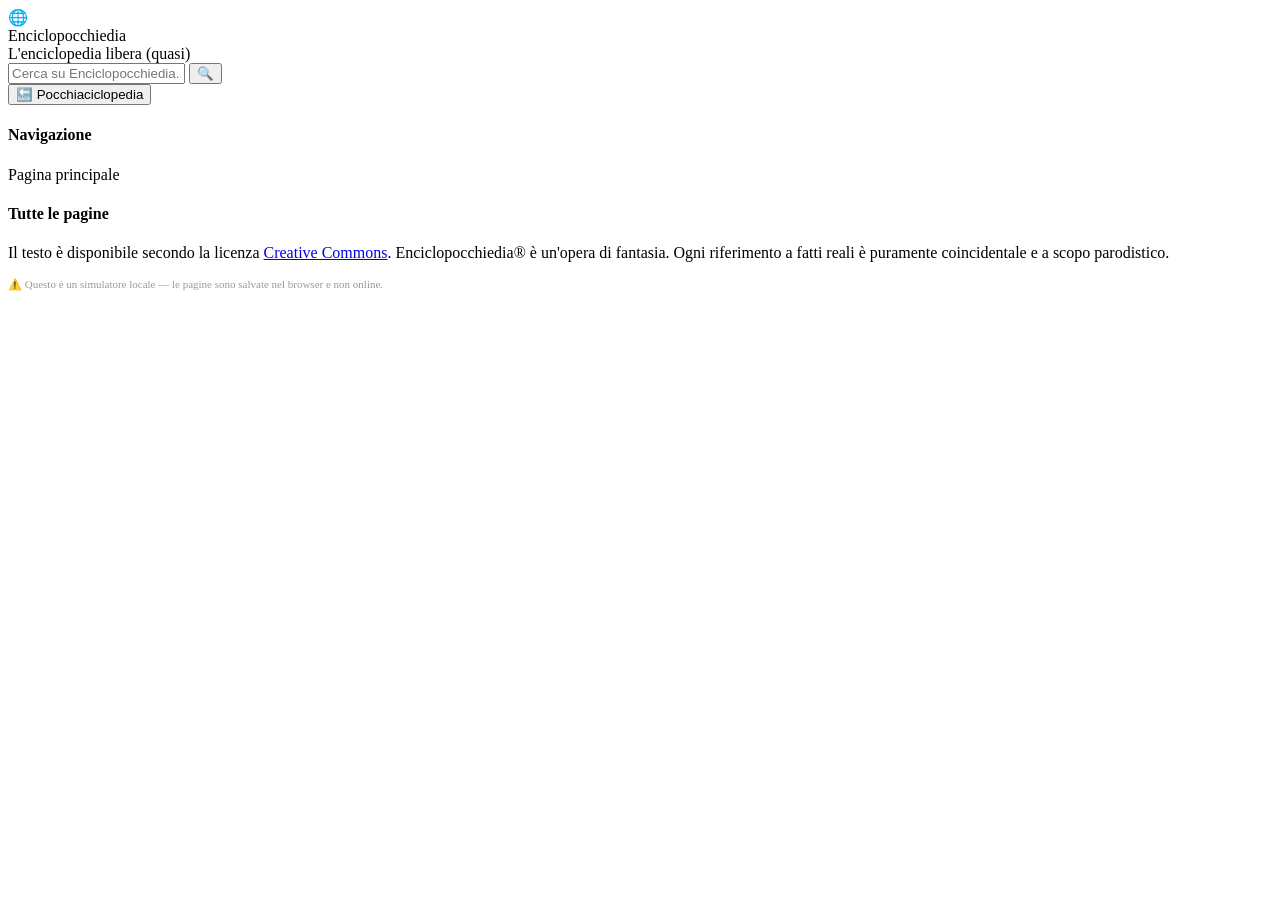
==== index.html @ 20b07279 "Add index.html" ====
<!DOCTYPE html>

<html lang="it">
<head>
<meta charset="utf-8"/>
<meta content="width=device-width, initial-scale=1.0" name="viewport"/>
<title>Enciclopocchiedia — L'enciclopedia libera (quasi)</title>
<link rel="stylesheet" href="wiki-style.css">
</head>
<body>
<!-- HEADER -->
<div id="wiki-top">
<div id="wiki-top-inner">
<div class="wiki-logo-wrap" onclick="navigateTo('Main')">
<div class="wiki-logo-sphere" style="overflow:hidden;padding:0">
  <img 
    id="logo-dinamico" 
    alt="Logo Enciclopocchiedia" 
    src="logo.jpg" 
    onerror="this.style.display='none';this.parentElement.innerHTML='🌐'" 
    style="width:100%;height:100%;object-fit:cover;border-radius:50%"
  />
</div>

<div class="wiki-logo-text">
<div class="wiki-logo-title">Enciclopocchiedia</div>
<div class="wiki-logo-sub">L'enciclopedia libera (quasi)</div>
</div>
</div>
<div id="wiki-search-bar">
<input autocomplete="off" dir="ltr" id="search-input" placeholder="Cerca su Enciclopocchiedia..." type="text"/>
<button id="search-btn">🔍</button>
<div id="search-results"></div>
</div>
<div id="wiki-top-actions">
<button class="top-btn" onclick="window.location.href='index.html'" title="Torna alla Pocchiaciclopedia originale">🔙 Pocchiaciclopedia</button>
<button class="top-btn" id="btn-back" onclick="goBack()" style="display:none" title="Pagina precedente">← Indietro</button>
</div>
</div>
</div>

<!-- LAYOUT WRAPPER -->
<div id="wiki-layout">
<!-- LAYOUT WRAPPER -->
<div id="wiki-layout">
<!-- BODY -->
<div id="wiki-body">
  <!-- SIDEBAR -->
<div id="wiki-sidebar">
  <div class="sb-section">
    <h4>Navigazione</h4>
    <a onclick="navigateTo('Main')">Pagina principale</a>
  </div>

  <div class="sb-section">
    <h4>Tutte le pagine</h4>
    <div id="sidebar-pages"></div>
  </div>
</div>
<!-- ARTICLE -->
<div id="wiki-article">
<div id="read-view">
<div id="article-content"></div>
</div>
</div>
</div><!-- end wiki-body -->
<!-- FOOTER -->
<div id="wiki-footer">
<p>Il testo è disponibile secondo la licenza <a href="#">Creative Commons</a>. Enciclopocchiedia® è un'opera di fantasia. Ogni riferimento a fatti reali è puramente coincidentale e a scopo parodistico.</p>
<p style="margin-top:6px;font-size:11px;color:#999">⚠️ Questo è un simulatore locale — le pagine sono salvate nel browser e non online.</p>
</div>
</div><!-- end wiki-layout -->

<script>
// ══════════════════════════════════════════════════════
//  DATI PAGINE — specifici di questo sito
// ══════════════════════════════════════════════════════

// Ogni pagina vive nel proprio file HTML sotto pages/<slug>.html.
// Qui teniamo solo i metadati (titolo + categorie) per sidebar e ricerca,
// senza dover caricare tutti i file per sapere cosa esiste. Aggiungi una
// nuova pagina aggiungendo qui una voce e creando il file corrispondente
// in pages/.
const PAGE_INDEX = {
  "Main": {
    file: "pages/main.html",
    title: "Enciclopocchiedia — Pagina principale",
    categorie: ["Pagina principale", "Enciclopocchiedia"]
  },
  "Le Origini": {
    file: "pages/le-origini.html",
    title: "Le Origini",
    categorie: ["Storia", "Preistoria", "Salento"]
  }
};
</script>
<script src="personaggi-data.js"></script>
<script src="wiki-script.js"></script>
</body>
</html>
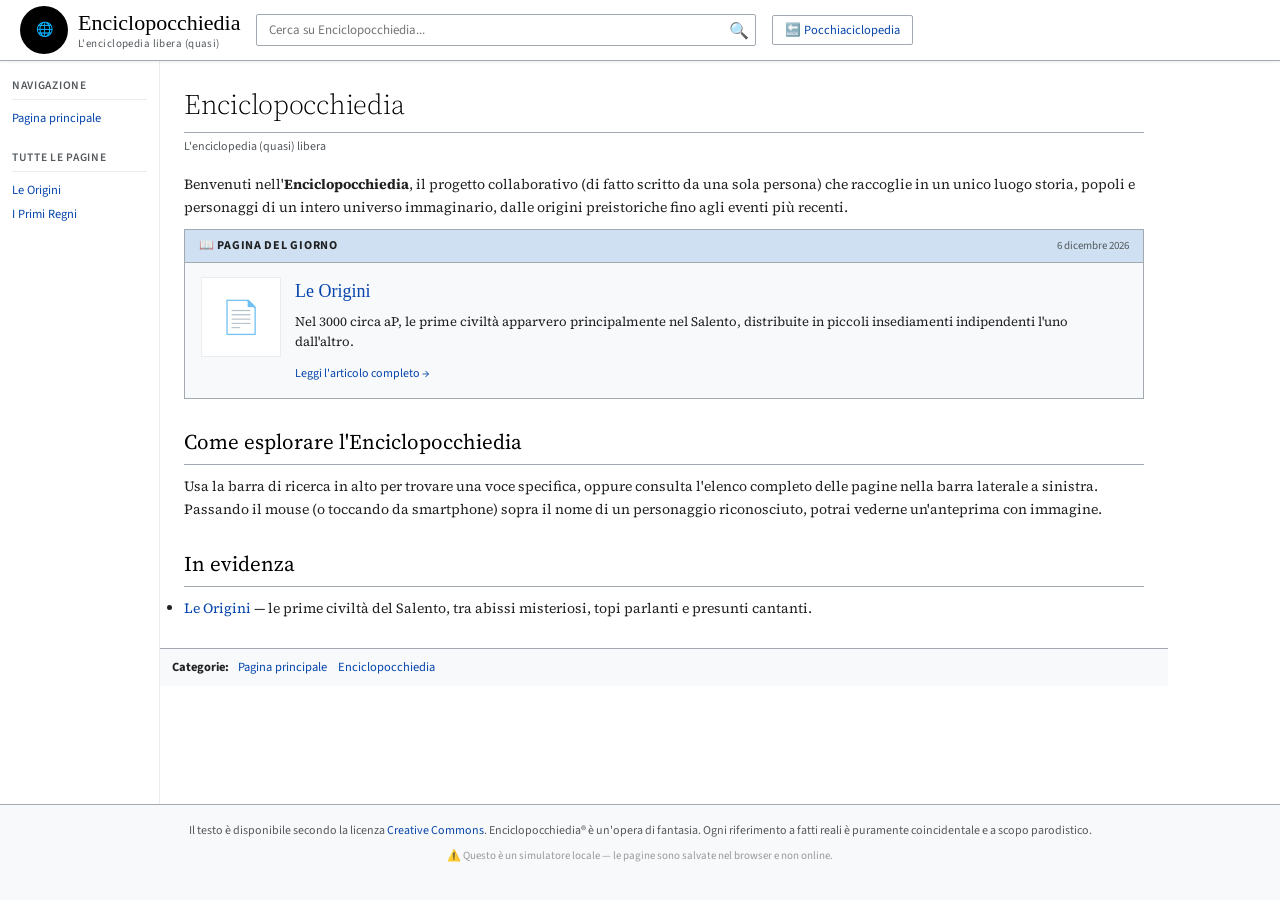
==== commit 8cb154b0: "Registra la pagina I Primi Regni in PAGE_INDEX" ====
--- a/index.html
+++ b/index.html
@@ -91,6 +91,11 @@
     file: "pages/le-origini.html",
     title: "Le Origini",
     categorie: ["Storia", "Preistoria", "Salento"]
+  },
+  "I Primi Regni": {
+    file: "pages/i-primi-regni.html",
+    title: "I Primi Regni",
+    categorie: ["Storia", "CutiCuti", "Pacci", "Guerra CutiCuti-Pacci"]
   }
 };
 </script>
--- a/wiki-style.css
+++ b/wiki-style.css
@@ -0,0 +1,524 @@
+@import url('https://fonts.googleapis.com/css2?family=Linux+Libertine+Display&family=Source+Serif+4:ital,wght@0,300;0,400;0,600;1,400&family=Source+Sans+3:wght@300;400;600&display=swap');
+
+:root {
+  --bg: #f8f9fa;
+  --white: #ffffff;
+  --border: #a2a9b1;
+  --border-light: #eaecf0;
+  --text: #202122;
+  --text-muted: #54595d;
+  --link: #0645ad;
+  --link-red: #ba0000;
+  --link-hover: #0b0080;
+  --header-bg: #ffffff;
+  --sidebar-w: 160px;
+  --accent: #3680b0;
+  --infobox-bg: #f8f9fa;
+  --infobox-title: #cee0f2;
+  --toc-bg: #f8f9fa;
+  --notice-bg: #eaf3fb;
+  --tab-active: #ffffff;
+  --tab-inactive: #f8f9fa;
+}
+
+* { box-sizing: border-box; margin: 0; padding: 0; }
+
+body {
+  font-family: 'Source Serif 4', 'Linux Libertine', Georgia, serif;
+  font-size: 14px;
+  background: var(--bg);
+  color: var(--text);
+  line-height: 1.65;
+}
+
+a { color: var(--link); text-decoration: none; cursor: pointer; }
+a:hover { text-decoration: underline; color: var(--link-hover); }
+a.redlink { color: var(--link-red); }
+
+/* ── HEADER ── */
+#wiki-top {
+  background: var(--header-bg);
+  border-bottom: 1px solid var(--border);
+  position: sticky;
+  top: 0;
+  z-index: 100;
+  box-shadow: 0 1px 3px rgba(0,0,0,0.08);
+}
+
+#wiki-top-inner {
+    max-width: 100% !important; 
+    width: 100% !important;
+    margin: 0 !important;
+    padding: 6px 20px !important;
+    display: flex !important;
+    align-items: center !important;
+    gap: 16px !important;
+}
+
+.wiki-logo-wrap {
+  display: flex;
+  align-items: center;
+  gap: 10px;
+  flex-shrink: 0;
+  cursor: pointer;
+}
+
+.wiki-logo-sphere {
+  width: 48px;
+  height: 48px;
+  border-radius: 50%;
+  background: #000; /* Toglie il bianco dietro l'immagine */
+  cursor: pointer;
+  transition: transform 0.2s;
+  overflow: hidden;
+  display: flex;
+  align-items: center;
+  justify-content: center;
+}
+
+.wiki-logo-sphere img {
+  width: 100%;
+  height: 100%;
+  object-fit: cover;
+  /* BLOCCA LO ZOOM INDIETRO: l'immagine non può rimpicciolirsi */
+  min-width: 100%;
+  min-height: 100%;
+}
+
+.wiki-logo-text { line-height: 1.2; }
+.wiki-logo-title { font-family: 'Linux Libertine Display', Georgia, serif; font-size: 22px; color: #000; }
+.wiki-logo-sub { font-family: 'Source Sans 3', sans-serif; font-size: 11px; color: var(--text-muted); letter-spacing: 0.04em; }
+
+#wiki-search-bar {
+  flex: 1;
+  max-width: 500px;
+  position: relative;
+}
+
+#wiki-search-bar input {
+  width: 100%;
+  padding: 6px 36px 6px 12px;
+  border: 1px solid var(--border);
+  border-radius: 2px;
+  font-family: 'Source Sans 3', sans-serif;
+  font-size: 13px;
+  background: #fff;
+  outline: none;
+}
+
+#wiki-search-bar input:focus { border-color: var(--accent); box-shadow: 0 0 0 2px rgba(54,128,176,0.15); }
+
+#search-btn {
+  position: absolute; right: 0; top: 0; bottom: 0;
+  width: 34px;
+  background: none; border: none; cursor: pointer;
+  color: var(--text-muted); font-size: 16px;
+  display: flex; align-items: center; justify-content: center;
+}
+
+#search-btn:hover { color: var(--accent); }
+
+#wiki-top-actions {
+  display: flex; gap: 8px; flex-shrink: 0;
+}
+
+.top-btn {
+  font-family: 'Source Sans 3', sans-serif;
+  font-size: 12.5px;
+  padding: 5px 12px;
+  border: 1px solid var(--border);
+  background: #fff;
+  cursor: pointer;
+  color: var(--link);
+  border-radius: 2px;
+  transition: background 0.15s;
+}
+.top-btn:hover { background: var(--bg); }
+.top-btn.primary { background: var(--accent); color: #fff; border-color: var(--accent); }
+.top-btn.primary:hover { background: #2e6e9e; }
+
+/* ── LAYOUT ── */
+#wiki-layout {
+    display: flex;
+    flex-direction: column;
+    min-height: calc(100vh - 80px);
+}
+
+#wiki-body {
+    max-width: 100% !important;
+    width: 100% !important;
+    margin: 0 !important;
+    display: flex;
+    flex: 1;
+    padding: 0;
+    background: #f8f9fa;
+    flex: 1;
+}
+
+/* ── SIDEBAR ── */
+#wiki-sidebar {
+  width: var(--sidebar-w);
+  flex-shrink: 0;
+  padding: 16px 12px;
+  font-family: 'Source Sans 3', sans-serif;
+  font-size: 12.5px;
+  border-right: 1px solid var(--border-light);
+  background: var(--white);
+}
+
+.sb-section { margin-bottom: 18px; }
+
+.sb-section h4 {
+  font-size: 11.5px;
+  font-weight: 600;
+  color: var(--text-muted);
+  text-transform: uppercase;
+  letter-spacing: 0.06em;
+  border-bottom: 1px solid var(--border-light);
+  padding-bottom: 3px;
+  margin-bottom: 6px;
+}
+
+.sb-section a {
+  display: block;
+  padding: 2px 0;
+  color: var(--link);
+  font-size: 12.5px;
+}
+
+.sb-section a:hover { text-decoration: underline; }
+.sb-section a.active-page { font-weight: 600; color: var(--text); text-decoration: none; cursor: default; }
+
+/* ── ARTICLE AREA ── */
+#wiki-article {
+  flex: 1;
+  min-width: 0;
+  padding: 20px 24px 40px;
+  background: var(--white);
+  min-height: 600px;
+}
+
+/* Contenuto articolo con max-width per leggibilità enciclopedica */
+#article-content {
+  max-width: 960px;
+}
+
+/* ── NOTICES ── */
+.wiki-notice {
+  background: var(--notice-bg);
+  border: 1px solid var(--border);
+  border-left: 3px solid var(--accent);
+  padding: 8px 14px;
+  margin-bottom: 16px;
+  font-family: 'Source Sans 3', sans-serif;
+  font-size: 12.7px;
+  display: flex; gap: 10px; align-items: flex-start;
+}
+
+.wiki-notice .ni { font-size: 18px; flex-shrink: 0; margin-top: 1px; }
+
+/* ── TITLE ── */
+h1.page-title {
+  font-family: 'Linux Libertine Display', 'Source Serif 4', Georgia, serif;
+  font-size: 28px;
+  font-weight: 300;
+  border-bottom: 1px solid var(--border);
+  padding-bottom: 5px;
+  margin-bottom: 4px;
+  color: #000;
+  letter-spacing: -0.01em;
+}
+
+.page-subtitle {
+  font-family: 'Source Sans 3', sans-serif;
+  font-size: 12px;
+  color: var(--text-muted);
+  margin-bottom: 16px;
+}
+
+/* ── INFOBOX ── */
+.infobox {
+  float: right;
+  clear: right;
+  margin: 0 0 16px 24px;
+  border: 1px solid var(--border);
+  background: var(--infobox-bg);
+  font-family: 'Source Sans 3', sans-serif;
+  font-size: 12.5px;
+  width: 270px;
+  box-shadow: 0 1px 3px rgba(0,0,0,0.06);
+}
+
+.infobox-title {
+  background: var(--infobox-title);
+  text-align: center;
+  padding: 7px 10px;
+  font-weight: 600;
+  font-size: 13px;
+  border-bottom: 1px solid var(--border);
+}
+
+.infobox table { width: 100%; border-collapse: collapse; }
+.infobox td, .infobox th { padding: 3px 8px; vertical-align: top; border-top: 1px solid var(--border-light); }
+.infobox td:first-child, .infobox th:first-child { font-weight: 600; width: 42%; font-size: 12px; color: var(--text); border-right: 1px solid var(--border-light); }
+
+/* ── TOC ── */
+.toc-box {
+  background: var(--toc-bg);
+  border: 1px solid var(--border);
+  display: inline-block;
+  padding: 12px 18px;
+  margin-bottom: 20px;
+  font-family: 'Source Sans 3', sans-serif;
+  font-size: 12.5px;
+  min-width: 200px;
+  max-width: 340px;
+}
+
+.toc-title { font-weight: 600; text-align: center; margin-bottom: 8px; font-size: 13px; }
+.toc-box ol { padding-left: 20px; }
+.toc-box li { margin: 3px 0; }
+.toc-box ol ol { padding-left: 18px; list-style-type: none; margin-top: 2px; }
+.toc-box ol ol li::before { content: "– "; color: var(--text-muted); }
+
+/* ── HEADINGS ── */
+.wiki-article-body h2 {
+  font-family: 'Linux Libertine Display', 'Source Serif 4', Georgia, serif;
+  font-size: 21px;
+  font-weight: 400;
+  border-bottom: 1px solid var(--border);
+  padding-bottom: 4px;
+  margin: 26px 0 10px;
+  color: #000;
+  display: flex; justify-content: space-between; align-items: baseline;
+}
+
+.wiki-article-body h3 {
+  font-family: 'Source Serif 4', Georgia, serif;
+  font-size: 16px;
+  font-weight: 600;
+  margin: 18px 0 8px;
+  color: #000;
+}
+
+.wiki-article-body h4 {
+  font-size: 14px;
+  font-weight: 600;
+  margin: 14px 0 6px;
+  font-style: italic;
+}
+
+.wiki-article-body p { margin-bottom: 10px; }
+
+.edit-link {
+  font-family: 'Source Sans 3', sans-serif;
+  font-size: 11.5px;
+  font-weight: 400;
+  color: var(--link);
+  cursor: pointer;
+  flex-shrink: 0;
+}
+
+.edit-link:hover { text-decoration: underline; }
+
+/* ── REFS ── */
+.reflist {
+  font-family: 'Source Sans 3', sans-serif;
+  font-size: 11.5px;
+  columns: 2;
+  column-gap: 20px;
+  margin-top: 8px;
+}
+
+.reflist li { margin-bottom: 4px; break-inside: avoid; }
+
+sup { font-size: 10px; }
+sup a { color: var(--link); }
+
+/* ── CATEGORIES ── */
+.wiki-cats {
+  border-top: 1px solid var(--border);
+  padding-top: 10px;
+  margin-top: 28px;
+  font-family: 'Source Sans 3', sans-serif;
+  font-size: 12.5px;
+  background: var(--bg);
+  padding: 8px 12px;
+  margin-left: -24px;
+  margin-right: -24px;
+  margin-bottom: -40px;
+}
+
+.wiki-cats strong { margin-right: 6px; }
+.wiki-cats a { margin-right: 8px; color: var(--link); }
+
+/* ── STUB ── */
+.stub-box {
+  background: var(--bg);
+  border: 1px solid var(--border);
+  padding: 8px 14px;
+  margin-top: 20px;
+  font-family: 'Source Sans 3', sans-serif;
+  font-size: 12px;
+  color: var(--text-muted);
+  display: flex; gap: 10px; align-items: center;
+}
+
+.clearfix::after { content: ''; display: block; clear: both; }
+
+
+#search-results {
+  display: none;
+  position: absolute;
+  top: 100%;
+  left: 0; right: 0;
+  background: var(--white);
+  border: 1px solid var(--border);
+  box-shadow: 0 4px 12px rgba(0,0,0,0.12);
+  z-index: 150;
+  font-family: 'Source Sans 3', sans-serif;
+}
+
+#search-results.open { display: block; }
+
+.search-result-item {
+  padding: 8px 14px;
+  cursor: pointer;
+  border-bottom: 1px solid var(--border-light);
+  font-size: 13px;
+}
+
+.search-result-item:hover { background: var(--bg); }
+.search-result-item.focused { background: var(--bg); outline: 2px solid var(--accent); outline-offset: -2px; }
+.search-result-item:last-child { border-bottom: none; }
+.sr-title { font-weight: 600; color: var(--link); }
+.sr-snippet { font-size: 11.5px; color: var(--text-muted); margin-top: 2px; }
+
+
+
+
+/* ── FOOTER ── */
+#wiki-footer {
+  background: var(--bg);
+  border-top: 1px solid var(--border);
+  padding: 16px;
+  text-align: center;
+  font-family: 'Source Sans 3', sans-serif;
+  font-size: 12px;
+  color: var(--text-muted);
+  margin-top: 0;
+  width: 100%;
+  flex-shrink: 0;
+}
+
+.clearfix::after { content: ''; display: table; clear: both; }
+
+/* ── RESPONSIVE ── */
+@media (max-width: 768px) {
+  /* Sidebar nascosta */
+  #wiki-sidebar { display: none; }
+  #wiki-nav-inner { padding-left: 16px; }
+  .infobox { float: none; width: 100%; margin: 0 0 16px; }
+
+  /* Header su mobile: logo + ricerca in colonna */
+  #wiki-top-inner {
+    flex-wrap: wrap;
+    gap: 8px;
+    padding: 8px 12px;
+  }
+
+  /* Logo più compatto */
+  .wiki-logo-title { font-size: 17px; }
+  .wiki-logo-sub { font-size: 10px; }
+  .wiki-logo-sphere { width: 36px; height: 36px; font-size: 16px; }
+
+  /* Barra di ricerca: occupa tutta la larghezza sotto il logo */
+  #wiki-search-bar {
+    order: 3;
+    flex: 1 1 100%;
+    max-width: 100%;
+  }
+
+  /* Input ricerca: testo corretto da sinistra a destra */
+  #wiki-search-bar input {
+    font-size: 16px; /* evita zoom automatico su iOS */
+    direction: ltr;
+    text-align: left;
+    padding: 9px 40px 9px 12px;
+  }
+
+  /* Bottoni azione più compatti */
+  #wiki-top-actions { gap: 4px; }
+  .top-btn { padding: 5px 8px; font-size: 11px; }
+
+  /* Risultati ricerca leggibili */
+  #search-results { font-size: 13px; }
+  .search-result-item { padding: 10px 12px; }
+
+  /* Nav tabs scrollabili orizzontalmente */
+  #wiki-nav-inner {
+    overflow-x: auto;
+    -webkit-overflow-scrolling: touch;
+    flex-wrap: nowrap;
+    padding-bottom: 1px;
+  }
+  .nav-tab { white-space: nowrap; padding: 6px 10px; font-size: 12px; }
+
+  /* Articolo più leggibile */
+  #wiki-article { padding: 14px 14px 30px; }
+
+  /* Tabelle scorrevoli su mobile */
+  .infobox { overflow-x: auto; display: block; }
+  table { min-width: 0; }
+}
+
+
+/* ══════════════════════════════════════════════════════
+   TOOLTIP PERSONAGGI — anteprima immagine su nomi noti
+   (nomi e immagini definiti in personaggi-data.js)
+   ══════════════════════════════════════════════════════ */
+
+.char-name {
+  color: var(--link);
+  border-bottom: 1px dotted var(--accent);
+  cursor: pointer;
+}
+
+.char-name:hover,
+.char-name:focus {
+  background: var(--infobox-title);
+  outline: none;
+  text-decoration: none;
+}
+
+#char-tooltip {
+  position: fixed;
+  z-index: 500;
+  display: none;
+  width: 190px;
+  background: var(--white);
+  border: 1px solid var(--border);
+  box-shadow: 0 4px 14px rgba(0,0,0,0.18);
+  padding: 8px;
+  text-align: center;
+  font-family: 'Source Sans 3', sans-serif;
+  pointer-events: none;
+}
+
+#char-tooltip.visible { display: block; }
+
+#char-tooltip img {
+  width: 100%;
+  height: 160px;
+  object-fit: cover;
+  display: block;
+  margin: 0 0 6px;
+  border: 1px solid var(--border-light);
+  background: var(--bg);
+}
+
+#char-tooltip .ct-name {
+  font-size: 12.5px;
+  font-weight: 600;
+  color: var(--text);
+}
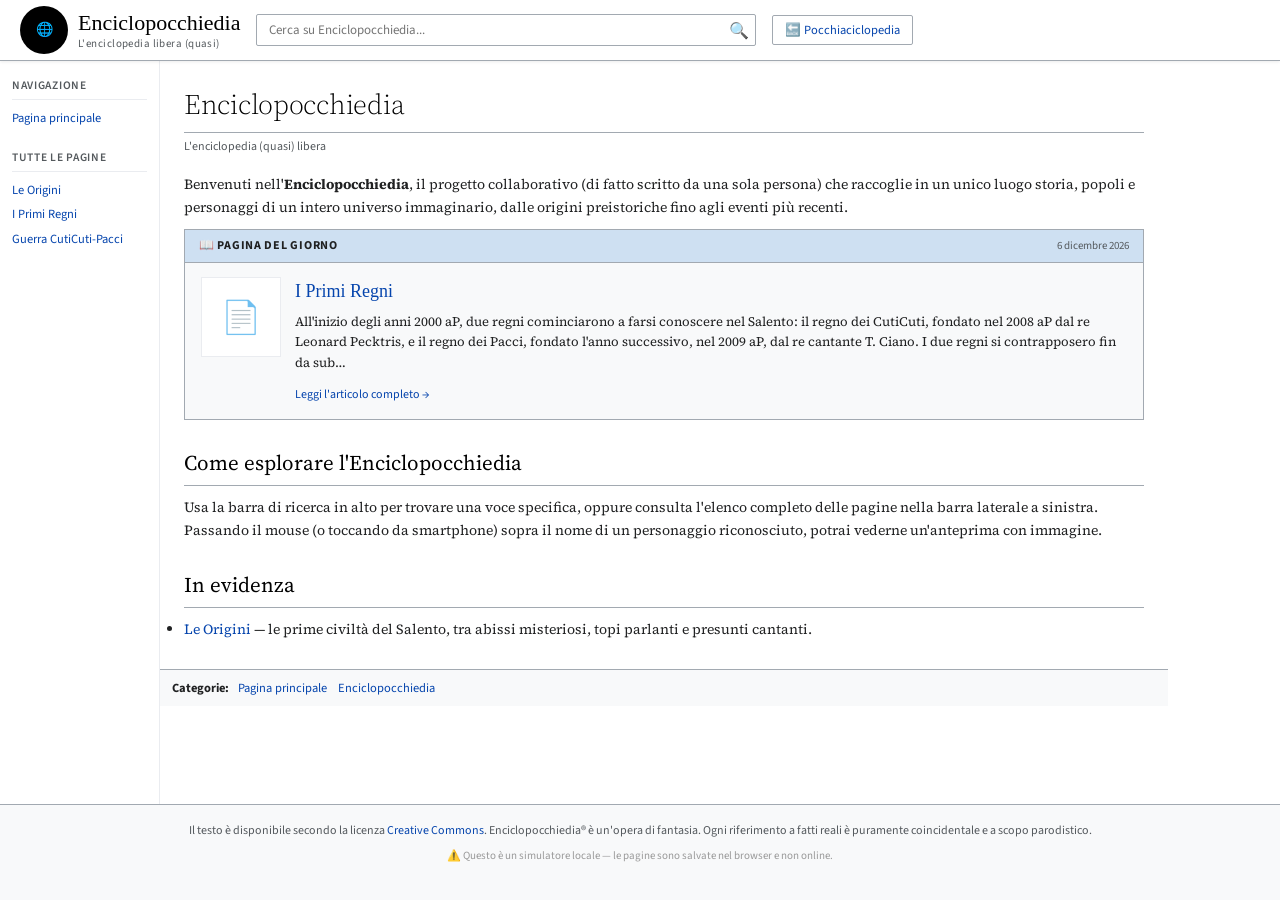
==== commit 0964f5a0: "Registra la pagina Guerra CutiCuti-Pacci in PAGE_INDEX" ====
--- a/index.html
+++ b/index.html
@@ -96,6 +96,11 @@
     file: "pages/i-primi-regni.html",
     title: "I Primi Regni",
     categorie: ["Storia", "CutiCuti", "Pacci", "Guerra CutiCuti-Pacci"]
+  },
+  "Guerra CutiCuti-Pacci": {
+    file: "pages/guerra-cuticuti-pacci.html",
+    title: "Guerra CutiCuti-Pacci",
+    categorie: ["Storia", "Guerra CutiCuti-Pacci", "CutiCuti", "Pacci"]
   }
 };
 </script>
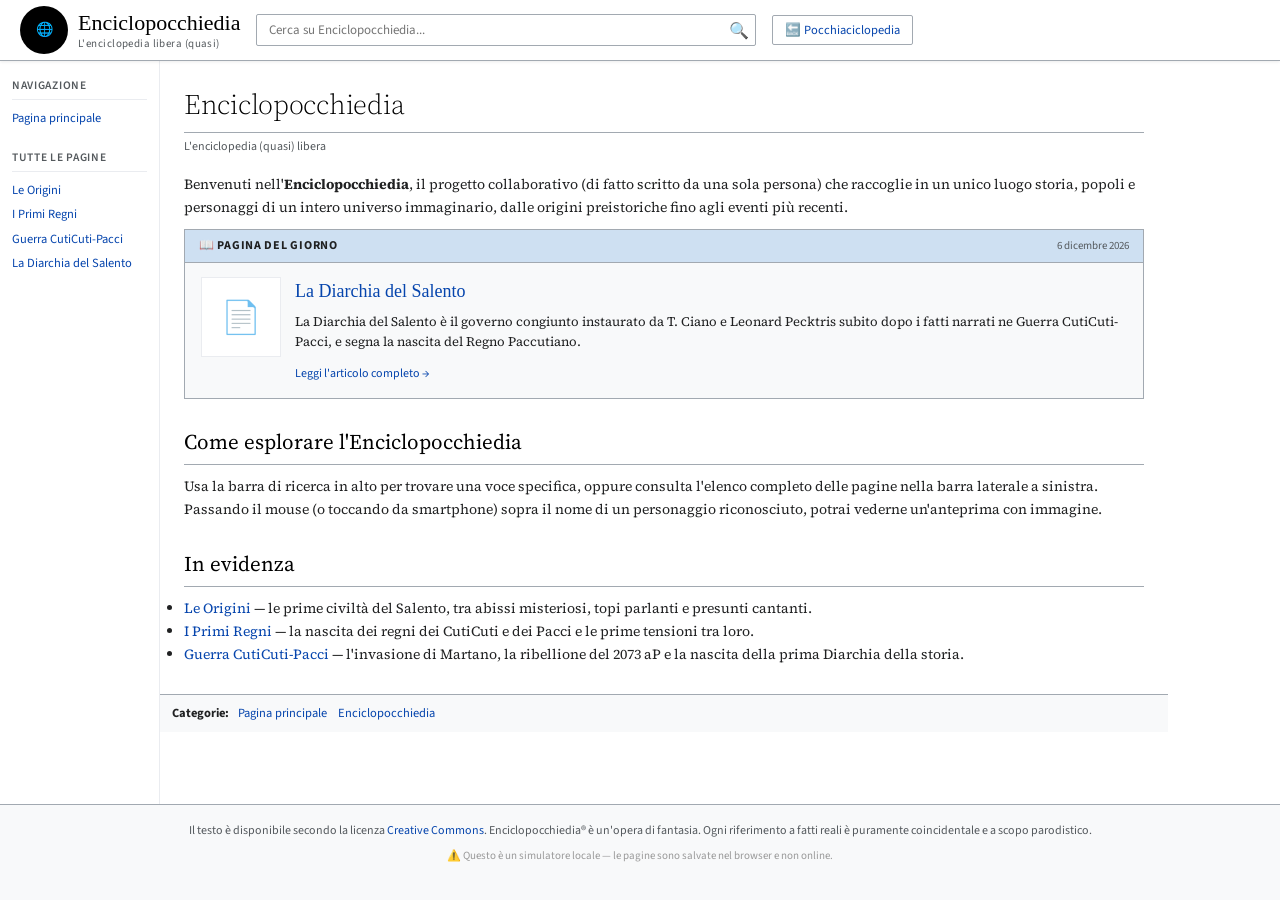
==== commit 841d99ce: "Registra pagina La Diarchia del Salento in PAGE_INDEX" ====
--- a/index.html
+++ b/index.html
@@ -101,6 +101,11 @@
     file: "pages/guerra-cuticuti-pacci.html",
     title: "Guerra CutiCuti-Pacci",
     categorie: ["Storia", "Guerra CutiCuti-Pacci", "CutiCuti", "Pacci"]
+  },
+  "La Diarchia del Salento": {
+    file: "pages/la-diarchia-del-salento.html",
+    title: "La Diarchia del Salento",
+    categorie: ["Storia", "Guerra CutiCuti-Pacci", "CutiCuti", "Pacci", "Regno Paccutiano"]
   }
 };
 </script>
@@ -108,3 +113,4 @@
 <script src="wiki-script.js"></script>
 </body>
 </html>
+
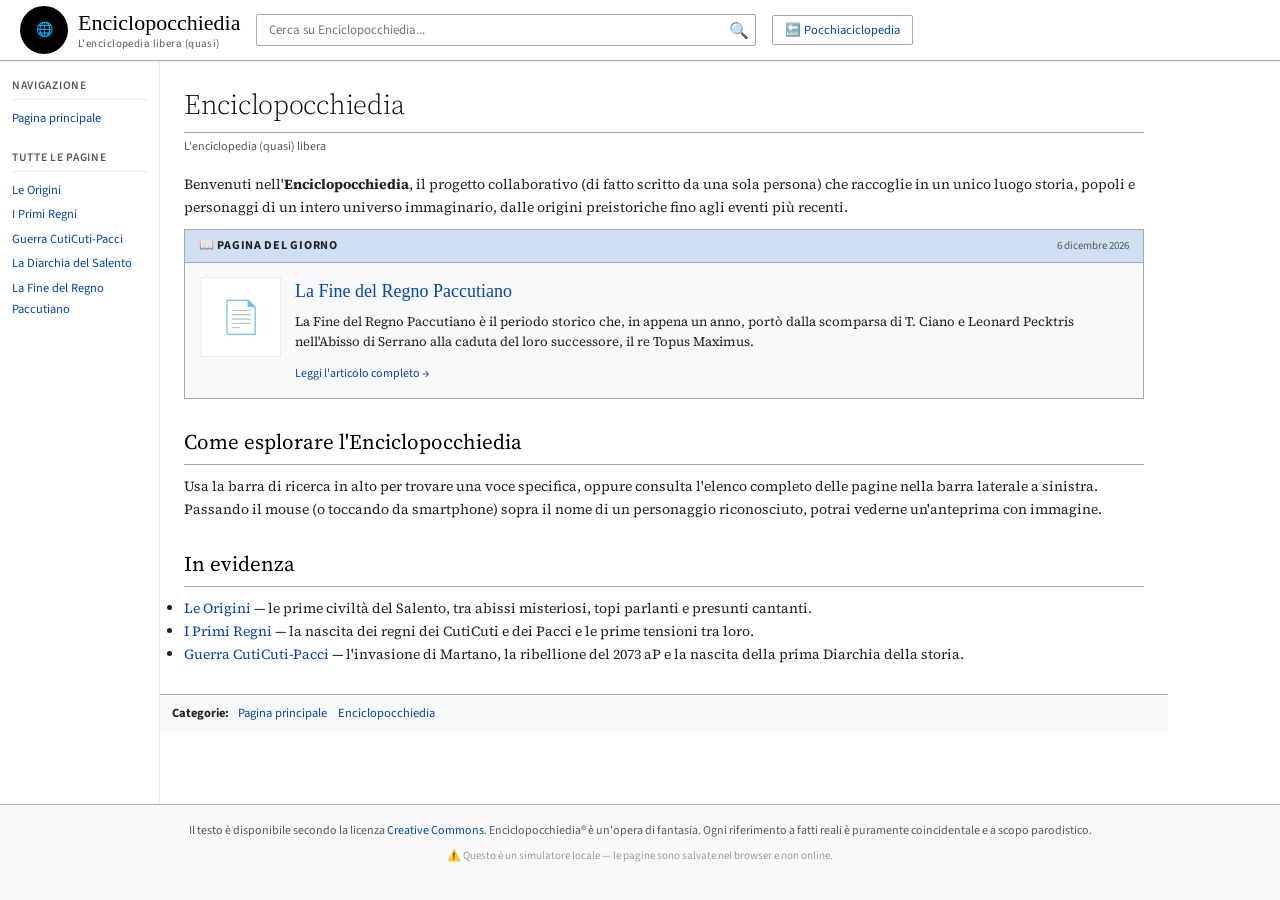
==== commit d345551e: "Registrata la pagina La Fine del Regno Paccutiano nel PAGE_INDEX" ====
--- a/index.html
+++ b/index.html
@@ -106,6 +106,11 @@
     file: "pages/la-diarchia-del-salento.html",
     title: "La Diarchia del Salento",
     categorie: ["Storia", "Guerra CutiCuti-Pacci", "CutiCuti", "Pacci", "Regno Paccutiano"]
+  },
+  "La Fine del Regno Paccutiano": {
+    file: "pages/la-fine-del-regno-paccutiano.html",
+    title: "La Fine del Regno Paccutiano",
+    categorie: ["Storia", "Regno Paccutiano"]
   }
 };
 </script>
